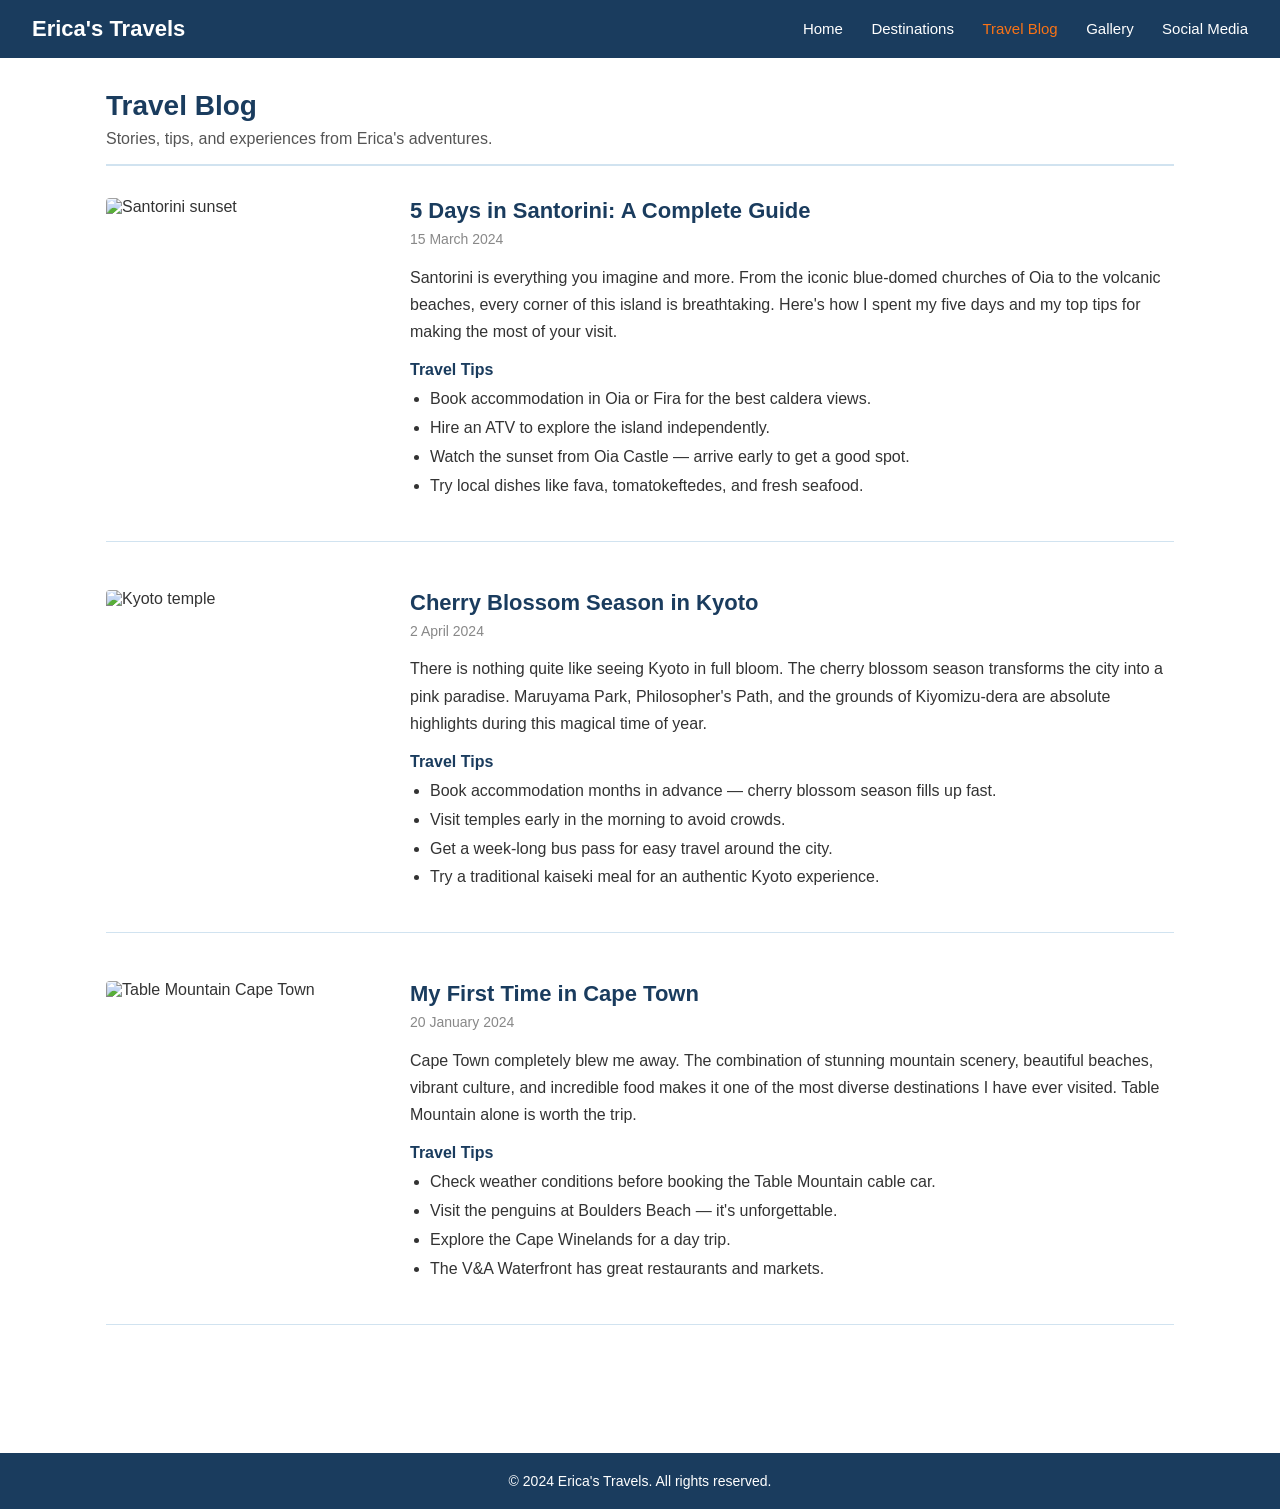
==== blog.html @ 3ac36b9e "Build Travel Website for Erica (BTEC Unit 7) 5-page HTML/CSS website: Home, Destinations, Blog, Gall" ====
<!DOCTYPE html>
<html lang="en">
<head>
  <meta charset="UTF-8" />
  <meta name="viewport" content="width=device-width, initial-scale=1.0" />
  <title>Travel Blog – Erica's Travels</title>
  <link rel="stylesheet" href="css/style.css" />
</head>
<body>
  <header>
    <div class="logo">Erica's Travels</div>
    <nav>
      <a href="index.html">Home</a>
      <a href="destinations.html">Destinations</a>
      <a href="blog.html" class="active">Travel Blog</a>
      <a href="gallery.html">Gallery</a>
      <a href="social.html">Social Media</a>
    </nav>
  </header>

  <main>
    <section class="page-header">
      <h1>Travel Blog</h1>
      <p>Stories, tips, and experiences from Erica's adventures.</p>
    </section>

    <section class="blog-list">

      <article class="blog-post">
        <img src="images/blog1.jpg" alt="Santorini sunset" />
        <div class="blog-content">
          <h2>5 Days in Santorini: A Complete Guide</h2>
          <p class="date">15 March 2024</p>
          <p>Santorini is everything you imagine and more. From the iconic blue-domed churches of Oia to the volcanic beaches, every corner of this island is breathtaking. Here's how I spent my five days and my top tips for making the most of your visit.</p>
          <h3>Travel Tips</h3>
          <ul>
            <li>Book accommodation in Oia or Fira for the best caldera views.</li>
            <li>Hire an ATV to explore the island independently.</li>
            <li>Watch the sunset from Oia Castle — arrive early to get a good spot.</li>
            <li>Try local dishes like fava, tomatokeftedes, and fresh seafood.</li>
          </ul>
        </div>
      </article>

      <article class="blog-post">
        <img src="images/blog2.jpg" alt="Kyoto temple" />
        <div class="blog-content">
          <h2>Cherry Blossom Season in Kyoto</h2>
          <p class="date">2 April 2024</p>
          <p>There is nothing quite like seeing Kyoto in full bloom. The cherry blossom season transforms the city into a pink paradise. Maruyama Park, Philosopher's Path, and the grounds of Kiyomizu-dera are absolute highlights during this magical time of year.</p>
          <h3>Travel Tips</h3>
          <ul>
            <li>Book accommodation months in advance — cherry blossom season fills up fast.</li>
            <li>Visit temples early in the morning to avoid crowds.</li>
            <li>Get a week-long bus pass for easy travel around the city.</li>
            <li>Try a traditional kaiseki meal for an authentic Kyoto experience.</li>
          </ul>
        </div>
      </article>

      <article class="blog-post">
        <img src="images/blog3.jpg" alt="Table Mountain Cape Town" />
        <div class="blog-content">
          <h2>My First Time in Cape Town</h2>
          <p class="date">20 January 2024</p>
          <p>Cape Town completely blew me away. The combination of stunning mountain scenery, beautiful beaches, vibrant culture, and incredible food makes it one of the most diverse destinations I have ever visited. Table Mountain alone is worth the trip.</p>
          <h3>Travel Tips</h3>
          <ul>
            <li>Check weather conditions before booking the Table Mountain cable car.</li>
            <li>Visit the penguins at Boulders Beach — it's unforgettable.</li>
            <li>Explore the Cape Winelands for a day trip.</li>
            <li>The V&A Waterfront has great restaurants and markets.</li>
          </ul>
        </div>
      </article>

    </section>
  </main>

  <footer>
    <p>&copy; 2024 Erica's Travels. All rights reserved.</p>
  </footer>
</body>
</html>
---- css/style.css ----
* {
  margin: 0;
  padding: 0;
  box-sizing: border-box;
}

body {
  font-family: Arial, sans-serif;
  font-size: 16px;
  color: #333;
  background-color: #fff;
}

header {
  background-color: #1a3c5e;
  padding: 16px 32px;
  display: flex;
  align-items: center;
  justify-content: space-between;
}

.logo {
  color: #fff;
  font-size: 22px;
  font-weight: bold;
}

nav a {
  color: #fff;
  text-decoration: none;
  margin-left: 24px;
  font-size: 15px;
}

nav a:hover,
nav a.active {
  color: #f97316;
}

main {
  max-width: 1100px;
  margin: 0 auto;
  padding: 32px 16px;
}

.hero {
  position: relative;
  margin-bottom: 40px;
}

.hero img {
  width: 100%;
  height: 400px;
  object-fit: cover;
  display: block;
}

.hero-text {
  position: absolute;
  bottom: 0;
  left: 0;
  right: 0;
  background: rgba(26, 60, 94, 0.7);
  color: #fff;
  padding: 24px 32px;
}

.hero-text h1 {
  font-size: 28px;
  margin-bottom: 8px;
}

.hero-text p {
  font-size: 16px;
}

h1 {
  font-size: 28px;
  color: #1a3c5e;
  margin-bottom: 8px;
}

h2 {
  font-size: 22px;
  color: #1a3c5e;
  margin-bottom: 12px;
}

h3 {
  font-size: 16px;
  color: #1a3c5e;
  margin: 16px 0 6px;
}

section {
  margin-bottom: 48px;
}

.intro p {
  line-height: 1.7;
  max-width: 700px;
}

.card {
  border: 1px solid #d1e3f0;
  border-radius: 6px;
  overflow: hidden;
  max-width: 480px;
}

.card img {
  width: 100%;
  height: 240px;
  object-fit: cover;
}

.card-body {
  padding: 20px;
}

.card-body h3 {
  margin-top: 0;
  font-size: 18px;
}

.card-body p {
  line-height: 1.6;
  margin-bottom: 16px;
}

.btn {
  display: inline-block;
  background-color: #f97316;
  color: #fff;
  text-decoration: none;
  padding: 10px 20px;
  border-radius: 4px;
  font-size: 14px;
}

.btn:hover {
  background-color: #ea6c0a;
}

.social-links h2 {
  margin-bottom: 16px;
}

.social-icons {
  display: flex;
  gap: 16px;
  flex-wrap: wrap;
}

.social-icons a {
  background-color: #1a3c5e;
  color: #fff;
  text-decoration: none;
  padding: 10px 20px;
  border-radius: 4px;
  font-size: 14px;
}

.social-icons a:hover {
  background-color: #f97316;
}

.page-header {
  border-bottom: 2px solid #d1e3f0;
  padding-bottom: 16px;
  margin-bottom: 32px;
}

.page-header p {
  color: #555;
  margin-top: 6px;
}

.destinations-list {
  display: flex;
  flex-direction: column;
  gap: 40px;
}

.destination-card {
  display: flex;
  gap: 24px;
  border: 1px solid #d1e3f0;
  border-radius: 6px;
  overflow: hidden;
}

.destination-card img {
  width: 300px;
  min-height: 220px;
  object-fit: cover;
  flex-shrink: 0;
}

.destination-card .card-body {
  padding: 24px;
}

.destination-card p {
  line-height: 1.6;
  margin-bottom: 8px;
}

.blog-list {
  display: flex;
  flex-direction: column;
  gap: 48px;
}

.blog-post {
  display: flex;
  gap: 24px;
  border-bottom: 1px solid #d1e3f0;
  padding-bottom: 40px;
}

.blog-post img {
  width: 280px;
  height: 200px;
  object-fit: cover;
  border-radius: 4px;
  flex-shrink: 0;
}

.blog-content {
  flex: 1;
}

.blog-content h2 {
  margin-bottom: 4px;
}

.date {
  color: #888;
  font-size: 14px;
  margin-bottom: 12px;
}

.blog-content p {
  line-height: 1.7;
  margin-bottom: 12px;
}

.blog-content ul {
  padding-left: 20px;
  line-height: 1.8;
}

.gallery-grid {
  display: grid;
  grid-template-columns: repeat(auto-fill, minmax(240px, 1fr));
  gap: 20px;
}

.gallery-grid figure {
  margin: 0;
}

.gallery-grid img {
  width: 100%;
  height: 200px;
  object-fit: cover;
  display: block;
  border-radius: 4px;
}

.gallery-grid figcaption {
  font-size: 13px;
  color: #555;
  margin-top: 6px;
  text-align: center;
}

.social-page > p {
  line-height: 1.7;
  max-width: 700px;
  margin-bottom: 32px;
}

.social-cards {
  display: grid;
  grid-template-columns: repeat(auto-fill, minmax(220px, 1fr));
  gap: 24px;
}

.social-card {
  border: 1px solid #d1e3f0;
  border-radius: 6px;
  padding: 24px;
  text-align: center;
}

.social-card h2 {
  font-size: 18px;
  margin-bottom: 8px;
}

.social-card p {
  font-size: 14px;
  line-height: 1.6;
  margin-bottom: 16px;
  color: #555;
}

.social-icon {
  width: 56px;
  height: 56px;
  border-radius: 50%;
  display: flex;
  align-items: center;
  justify-content: center;
  font-size: 22px;
  font-weight: bold;
  color: #fff;
  margin: 0 auto 16px;
}

.facebook-icon { background-color: #1877f2; }
.instagram-icon { background-color: #e1306c; }
.tiktok-icon { background-color: #010101; }
.youtube-icon { background-color: #ff0000; }

footer {
  background-color: #1a3c5e;
  color: #fff;
  text-align: center;
  padding: 20px;
  font-size: 14px;
  margin-top: 48px;
}

@media (max-width: 768px) {
  header {
    flex-direction: column;
    gap: 12px;
  }

  nav a {
    margin-left: 12px;
  }

  .destination-card {
    flex-direction: column;
  }

  .destination-card img {
    width: 100%;
  }

  .blog-post {
    flex-direction: column;
  }

  .blog-post img {
    width: 100%;
  }

  .hero img {
    height: 250px;
  }
}
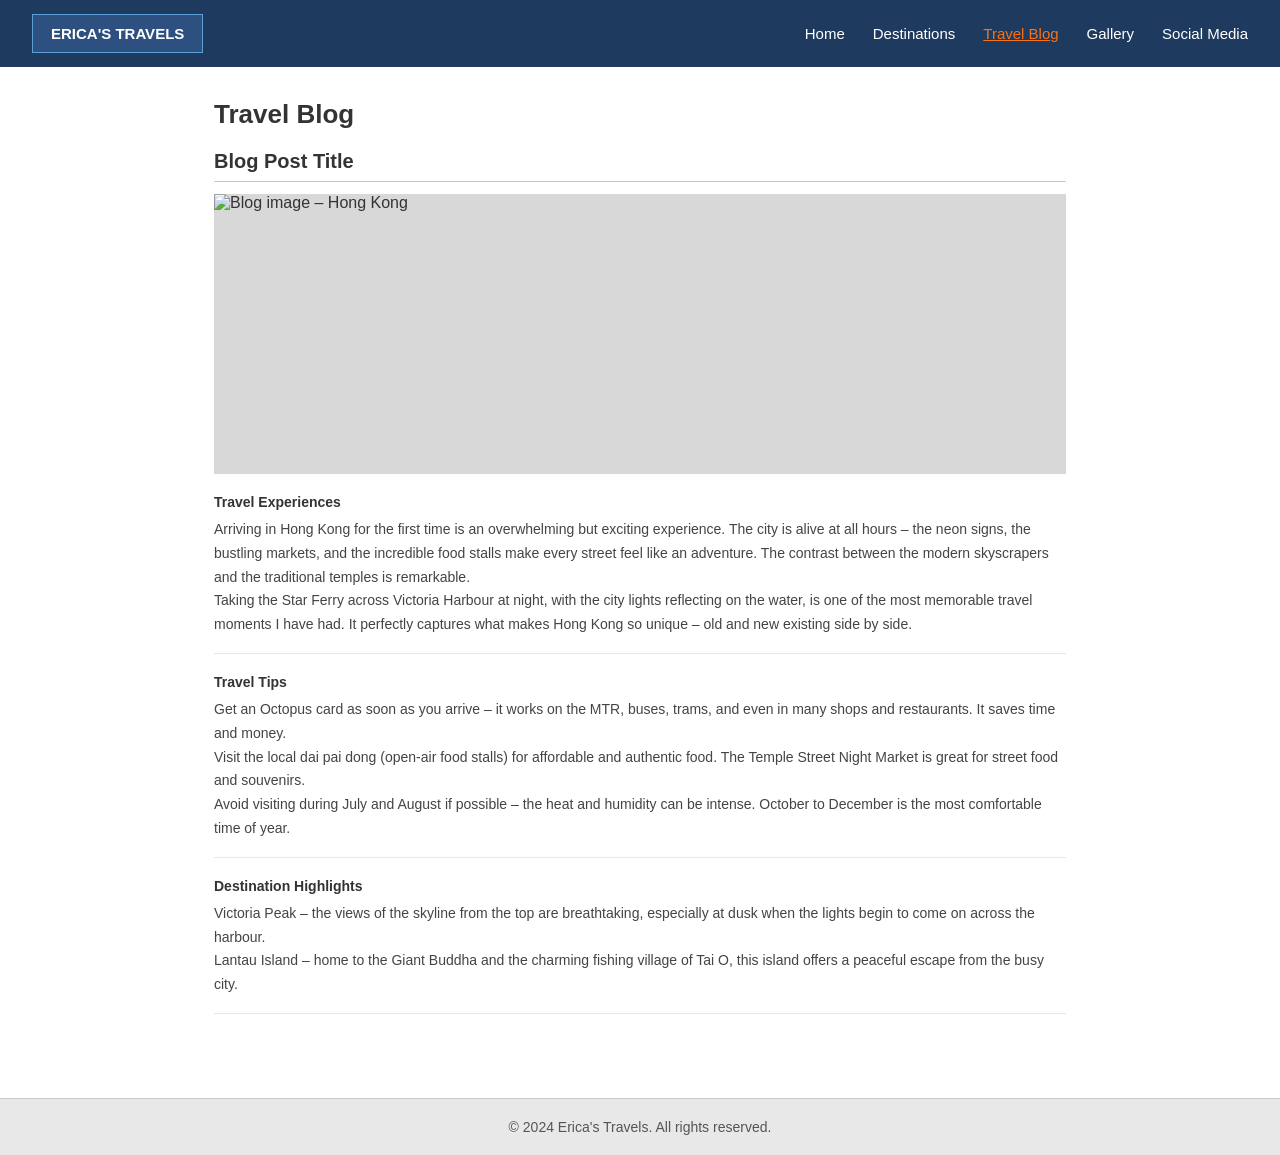
==== commit d0c55bbd: "Rebuild website to match wireframes and user requirements exactly" ====
--- a/blog.html
+++ b/blog.html
@@ -7,8 +7,9 @@
   <link rel="stylesheet" href="css/style.css" />
 </head>
 <body>
+
   <header>
-    <div class="logo">Erica's Travels</div>
+    <div class="logo">ERICA'S TRAVELS</div>
     <nav>
       <a href="index.html">Home</a>
       <a href="destinations.html">Destinations</a>
@@ -19,66 +20,42 @@
   </header>
 
   <main>
-    <section class="page-header">
-      <h1>Travel Blog</h1>
-      <p>Stories, tips, and experiences from Erica's adventures.</p>
-    </section>
 
-    <section class="blog-list">
+    <h1 class="page-heading">Travel Blog</h1>
 
-      <article class="blog-post">
-        <img src="images/blog1.jpg" alt="Santorini sunset" />
-        <div class="blog-content">
-          <h2>5 Days in Santorini: A Complete Guide</h2>
-          <p class="date">15 March 2024</p>
-          <p>Santorini is everything you imagine and more. From the iconic blue-domed churches of Oia to the volcanic beaches, every corner of this island is breathtaking. Here's how I spent my five days and my top tips for making the most of your visit.</p>
-          <h3>Travel Tips</h3>
-          <ul>
-            <li>Book accommodation in Oia or Fira for the best caldera views.</li>
-            <li>Hire an ATV to explore the island independently.</li>
-            <li>Watch the sunset from Oia Castle — arrive early to get a good spot.</li>
-            <li>Try local dishes like fava, tomatokeftedes, and fresh seafood.</li>
-          </ul>
-        </div>
-      </article>
+    <h2 class="blog-post-title">Blog Post Title</h2>
 
-      <article class="blog-post">
-        <img src="images/blog2.jpg" alt="Kyoto temple" />
-        <div class="blog-content">
-          <h2>Cherry Blossom Season in Kyoto</h2>
-          <p class="date">2 April 2024</p>
-          <p>There is nothing quite like seeing Kyoto in full bloom. The cherry blossom season transforms the city into a pink paradise. Maruyama Park, Philosopher's Path, and the grounds of Kiyomizu-dera are absolute highlights during this magical time of year.</p>
-          <h3>Travel Tips</h3>
-          <ul>
-            <li>Book accommodation months in advance — cherry blossom season fills up fast.</li>
-            <li>Visit temples early in the morning to avoid crowds.</li>
-            <li>Get a week-long bus pass for easy travel around the city.</li>
-            <li>Try a traditional kaiseki meal for an authentic Kyoto experience.</li>
-          </ul>
-        </div>
-      </article>
+    <!-- Replace src with your blog image (full width, 280px height recommended) -->
+    <img
+      class="blog-img"
+      src="images/blog-hongkong.jpg"
+      alt="Blog image – Hong Kong"
+    />
 
-      <article class="blog-post">
-        <img src="images/blog3.jpg" alt="Table Mountain Cape Town" />
-        <div class="blog-content">
-          <h2>My First Time in Cape Town</h2>
-          <p class="date">20 January 2024</p>
-          <p>Cape Town completely blew me away. The combination of stunning mountain scenery, beautiful beaches, vibrant culture, and incredible food makes it one of the most diverse destinations I have ever visited. Table Mountain alone is worth the trip.</p>
-          <h3>Travel Tips</h3>
-          <ul>
-            <li>Check weather conditions before booking the Table Mountain cable car.</li>
-            <li>Visit the penguins at Boulders Beach — it's unforgettable.</li>
-            <li>Explore the Cape Winelands for a day trip.</li>
-            <li>The V&A Waterfront has great restaurants and markets.</li>
-          </ul>
-        </div>
-      </article>
+    <div class="blog-section">
+      <h3>Travel Experiences</h3>
+      <p>Arriving in Hong Kong for the first time is an overwhelming but exciting experience. The city is alive at all hours – the neon signs, the bustling markets, and the incredible food stalls make every street feel like an adventure. The contrast between the modern skyscrapers and the traditional temples is remarkable.</p>
+      <p>Taking the Star Ferry across Victoria Harbour at night, with the city lights reflecting on the water, is one of the most memorable travel moments I have had. It perfectly captures what makes Hong Kong so unique – old and new existing side by side.</p>
+    </div>
 
-    </section>
+    <div class="blog-section">
+      <h3>Travel Tips</h3>
+      <p>Get an Octopus card as soon as you arrive – it works on the MTR, buses, trams, and even in many shops and restaurants. It saves time and money.</p>
+      <p>Visit the local dai pai dong (open-air food stalls) for affordable and authentic food. The Temple Street Night Market is great for street food and souvenirs.</p>
+      <p>Avoid visiting during July and August if possible – the heat and humidity can be intense. October to December is the most comfortable time of year.</p>
+    </div>
+
+    <div class="blog-section">
+      <h3>Destination Highlights</h3>
+      <p>Victoria Peak – the views of the skyline from the top are breathtaking, especially at dusk when the lights begin to come on across the harbour.</p>
+      <p>Lantau Island – home to the Giant Buddha and the charming fishing village of Tai O, this island offers a peaceful escape from the busy city.</p>
+    </div>
+
   </main>
 
   <footer>
-    <p>&copy; 2024 Erica's Travels. All rights reserved.</p>
+    &copy; 2024 Erica's Travels. All rights reserved.
   </footer>
+
 </body>
 </html>
--- a/css/style.css
+++ b/css/style.css
@@ -7,360 +7,441 @@
 body {
   font-family: Arial, sans-serif;
   font-size: 16px;
-  color: #333;
-  background-color: #fff;
-}
+  color: #333333;
+  background-color: #ffffff;
+}
+
+/* ── HEADER / NAV ── */
 
 header {
-  background-color: #1a3c5e;
-  padding: 16px 32px;
+  background-color: #1e3a5f;
+  padding: 14px 32px;
   display: flex;
   align-items: center;
   justify-content: space-between;
 }
 
 .logo {
-  color: #fff;
-  font-size: 22px;
-  font-weight: bold;
+  background-color: #2e5080;
+  color: #ffffff;
+  font-weight: bold;
+  font-size: 15px;
+  padding: 10px 18px;
+  border: 1px solid #5b9fd4;
+}
+
+nav {
+  display: flex;
+  gap: 28px;
 }
 
 nav a {
-  color: #fff;
+  color: #ffffff;
   text-decoration: none;
-  margin-left: 24px;
   font-size: 15px;
 }
 
 nav a:hover,
 nav a.active {
   color: #f97316;
-}
+  text-decoration: underline;
+}
+
+/* ── PAGE WRAPPER ── */
 
 main {
-  max-width: 1100px;
+  max-width: 900px;
   margin: 0 auto;
-  padding: 32px 16px;
-}
+  padding: 32px 24px;
+}
+
+/* ── IMAGE RULES
+   All images are fixed-size with object-fit: cover.
+   Replace src="" with your image path — nothing else needs changing. ── */
+
+img {
+  display: block;
+  object-fit: cover;
+  background-color: #d8d8d8;
+}
+
+/* ── SECTION LABEL ── */
+
+.section-label {
+  font-weight: bold;
+  font-size: 14px;
+  color: #333;
+  margin-bottom: 10px;
+}
+
+/* ── HOME: HERO ── */
 
 .hero {
-  position: relative;
-  margin-bottom: 40px;
-}
-
-.hero img {
+  border: 1px solid #c8c8c8;
+  margin-bottom: 32px;
+}
+
+.hero-img {
   width: 100%;
-  height: 400px;
-  object-fit: cover;
-  display: block;
-}
-
-.hero-text {
-  position: absolute;
-  bottom: 0;
-  left: 0;
-  right: 0;
-  background: rgba(26, 60, 94, 0.7);
+  height: 280px;
+}
+
+.hero-text-box {
+  border: 1px solid #c8c8c8;
+  padding: 24px 32px;
+  margin: 16px;
+  text-align: center;
+}
+
+.hero-text-box h1 {
+  font-weight: bold;
+  font-size: 22px;
+  color: #333333;
+  margin-bottom: 10px;
+}
+
+.hero-text-box p {
+  font-size: 15px;
+  color: #555;
+  line-height: 1.6;
+}
+
+/* ── HOME: FEATURED DESTINATION ── */
+
+.featured {
+  margin-bottom: 32px;
+}
+
+.featured-card {
+  display: flex;
+  gap: 24px;
+  border-top: 1px solid #c8c8c8;
+  padding-top: 16px;
+}
+
+.featured-img {
+  width: 300px;
+  height: 220px;
+  flex-shrink: 0;
+}
+
+.featured-info {
+  flex: 1;
+  display: flex;
+  flex-direction: column;
+}
+
+.featured-info h2 {
+  font-weight: bold;
+  font-size: 18px;
+  color: #333;
+  margin-bottom: 8px;
+}
+
+.featured-info p {
+  font-size: 14px;
+  color: #555;
+  line-height: 1.6;
+  border-bottom: 1px solid #ddd;
+  padding-bottom: 12px;
+  margin-bottom: 12px;
+}
+
+.btn-explore {
+  display: inline-block;
+  background-color: #e0e0e0;
+  color: #333;
+  text-decoration: none;
+  padding: 8px 20px;
+  border: 1px solid #aaa;
+  font-size: 14px;
+  align-self: flex-start;
+}
+
+.btn-explore:hover {
+  background-color: #1e3a5f;
   color: #fff;
-  padding: 24px 32px;
-}
-
-.hero-text h1 {
-  font-size: 28px;
+  border-color: #1e3a5f;
+}
+
+/* ── HOME: SOCIAL MEDIA LINKS ── */
+
+.social-links-section {
   margin-bottom: 8px;
 }
 
-.hero-text p {
-  font-size: 16px;
-}
-
-h1 {
-  font-size: 28px;
-  color: #1a3c5e;
-  margin-bottom: 8px;
-}
-
-h2 {
-  font-size: 22px;
-  color: #1a3c5e;
-  margin-bottom: 12px;
-}
-
-h3 {
-  font-size: 16px;
-  color: #1a3c5e;
-  margin: 16px 0 6px;
-}
-
-section {
-  margin-bottom: 48px;
-}
-
-.intro p {
-  line-height: 1.7;
-  max-width: 700px;
-}
-
-.card {
-  border: 1px solid #d1e3f0;
-  border-radius: 6px;
-  overflow: hidden;
-  max-width: 480px;
-}
-
-.card img {
-  width: 100%;
-  height: 240px;
-  object-fit: cover;
-}
-
-.card-body {
-  padding: 20px;
-}
-
-.card-body h3 {
-  margin-top: 0;
-  font-size: 18px;
-}
-
-.card-body p {
-  line-height: 1.6;
-  margin-bottom: 16px;
-}
-
-.btn {
-  display: inline-block;
-  background-color: #f97316;
-  color: #fff;
+.social-icons-row {
+  display: flex;
+  gap: 16px;
+  border-top: 1px solid #c8c8c8;
+  padding-top: 16px;
+}
+
+.social-icon-box {
+  border: 1px solid #c8c8c8;
+  padding: 16px;
+  text-align: center;
+  width: 140px;
   text-decoration: none;
-  padding: 10px 20px;
-  border-radius: 4px;
-  font-size: 14px;
-}
-
-.btn:hover {
-  background-color: #ea6c0a;
-}
-
-.social-links h2 {
-  margin-bottom: 16px;
-}
-
-.social-icons {
-  display: flex;
-  gap: 16px;
-  flex-wrap: wrap;
-}
-
-.social-icons a {
-  background-color: #1a3c5e;
-  color: #fff;
-  text-decoration: none;
-  padding: 10px 20px;
-  border-radius: 4px;
-  font-size: 14px;
-}
-
-.social-icons a:hover {
-  background-color: #f97316;
-}
-
-.page-header {
-  border-bottom: 2px solid #d1e3f0;
-  padding-bottom: 16px;
-  margin-bottom: 32px;
-}
-
-.page-header p {
-  color: #555;
-  margin-top: 6px;
-}
-
-.destinations-list {
-  display: flex;
-  flex-direction: column;
-  gap: 40px;
-}
-
-.destination-card {
-  display: flex;
-  gap: 24px;
-  border: 1px solid #d1e3f0;
-  border-radius: 6px;
-  overflow: hidden;
-}
-
-.destination-card img {
-  width: 300px;
-  min-height: 220px;
-  object-fit: cover;
-  flex-shrink: 0;
-}
-
-.destination-card .card-body {
-  padding: 24px;
-}
-
-.destination-card p {
-  line-height: 1.6;
-  margin-bottom: 8px;
-}
-
-.blog-list {
-  display: flex;
-  flex-direction: column;
-  gap: 48px;
-}
-
-.blog-post {
-  display: flex;
-  gap: 24px;
-  border-bottom: 1px solid #d1e3f0;
-  padding-bottom: 40px;
-}
-
-.blog-post img {
-  width: 280px;
-  height: 200px;
-  object-fit: cover;
-  border-radius: 4px;
-  flex-shrink: 0;
-}
-
-.blog-content {
-  flex: 1;
-}
-
-.blog-content h2 {
-  margin-bottom: 4px;
-}
-
-.date {
-  color: #888;
-  font-size: 14px;
-  margin-bottom: 12px;
-}
-
-.blog-content p {
-  line-height: 1.7;
-  margin-bottom: 12px;
-}
-
-.blog-content ul {
-  padding-left: 20px;
-  line-height: 1.8;
-}
-
-.gallery-grid {
-  display: grid;
-  grid-template-columns: repeat(auto-fill, minmax(240px, 1fr));
-  gap: 20px;
-}
-
-.gallery-grid figure {
-  margin: 0;
-}
-
-.gallery-grid img {
-  width: 100%;
-  height: 200px;
-  object-fit: cover;
-  display: block;
-  border-radius: 4px;
-}
-
-.gallery-grid figcaption {
-  font-size: 13px;
-  color: #555;
-  margin-top: 6px;
-  text-align: center;
-}
-
-.social-page > p {
-  line-height: 1.7;
-  max-width: 700px;
-  margin-bottom: 32px;
-}
-
-.social-cards {
-  display: grid;
-  grid-template-columns: repeat(auto-fill, minmax(220px, 1fr));
-  gap: 24px;
-}
-
-.social-card {
-  border: 1px solid #d1e3f0;
-  border-radius: 6px;
-  padding: 24px;
-  text-align: center;
-}
-
-.social-card h2 {
-  font-size: 18px;
-  margin-bottom: 8px;
-}
-
-.social-card p {
-  font-size: 14px;
-  line-height: 1.6;
-  margin-bottom: 16px;
-  color: #555;
-}
-
-.social-icon {
+  color: #333;
+  font-size: 14px;
+}
+
+.social-icon-box .icon-circle {
   width: 56px;
   height: 56px;
   border-radius: 50%;
-  display: flex;
-  align-items: center;
+  background-color: #b0b0b0;
+  margin: 0 auto 10px;
+}
+
+.social-icon-box strong {
+  display: block;
+  font-weight: bold;
+}
+
+.social-icon-box:hover {
+  background-color: #f0f0f0;
+}
+
+/* ── FOOTER ── */
+
+footer {
+  background-color: #e8e8e8;
+  text-align: center;
+  padding: 20px;
+  font-size: 14px;
+  color: #555;
+  border-top: 1px solid #c8c8c8;
+  margin-top: 32px;
+}
+
+/* ── PAGE HEADING ── */
+
+.page-heading {
+  font-weight: bold;
+  font-size: 26px;
+  color: #333;
+  margin-bottom: 20px;
+}
+
+/* ── DESTINATIONS PAGE ── */
+
+.destination-card {
+  display: flex;
+  gap: 24px;
+  padding: 20px 0;
+  border-top: 1px solid #c8c8c8;
+}
+
+.destination-card:last-child {
+  border-bottom: 1px solid #c8c8c8;
+}
+
+.dest-img {
+  width: 280px;
+  height: 200px;
+  flex-shrink: 0;
+}
+
+.dest-info h2 {
+  font-weight: bold;
+  font-size: 18px;
+  color: #333;
+  margin-bottom: 12px;
+}
+
+.dest-info h3 {
+  font-weight: bold;
+  font-size: 14px;
+  color: #333;
+  margin-top: 12px;
+  margin-bottom: 4px;
+  padding-bottom: 4px;
+  border-bottom: 1px solid #e0e0e0;
+}
+
+.dest-info p {
+  font-size: 14px;
+  line-height: 1.6;
+  color: #444;
+}
+
+/* ── BLOG PAGE ── */
+
+.blog-post-title {
+  font-weight: bold;
+  font-size: 20px;
+  color: #333;
+  margin-bottom: 12px;
+  padding-bottom: 8px;
+  border-bottom: 1px solid #c8c8c8;
+}
+
+.blog-img {
+  width: 100%;
+  height: 280px;
+  margin-bottom: 20px;
+}
+
+.blog-section {
+  margin-bottom: 20px;
+  padding-bottom: 16px;
+  border-bottom: 1px solid #e8e8e8;
+}
+
+.blog-section h3 {
+  font-weight: bold;
+  font-size: 14px;
+  color: #333;
+  margin-bottom: 8px;
+}
+
+.blog-section p {
+  font-size: 14px;
+  line-height: 1.7;
+  color: #444;
+}
+
+/* ── GALLERY PAGE ── */
+
+.gallery-grid {
+  display: grid;
+  grid-template-columns: 1fr 1fr;
+  gap: 24px;
+}
+
+.gallery-item figure {
+  margin: 0;
+}
+
+.gallery-img {
+  width: 100%;
+  height: 240px;
+  border: 1px solid #c8c8c8;
+}
+
+.gallery-item figcaption {
+  font-size: 13px;
+  color: #666;
+  font-style: italic;
+  text-align: center;
+  margin-top: 6px;
+}
+
+/* ── SOCIAL MEDIA PAGE ── */
+
+.social-page-intro {
+  text-align: center;
+  padding: 24px 0 20px;
+  border-bottom: 1px solid #c8c8c8;
+  margin-bottom: 24px;
+}
+
+.social-page-intro h2 {
+  font-weight: bold;
+  font-size: 22px;
+  color: #333;
+  margin-bottom: 8px;
+}
+
+.social-page-intro p {
+  font-size: 14px;
+  color: #555;
+  font-style: italic;
+}
+
+.social-icons-grid {
+  display: flex;
+  gap: 16px;
   justify-content: center;
-  font-size: 22px;
-  font-weight: bold;
-  color: #fff;
-  margin: 0 auto 16px;
-}
-
-.facebook-icon { background-color: #1877f2; }
-.instagram-icon { background-color: #e1306c; }
-.tiktok-icon { background-color: #010101; }
-.youtube-icon { background-color: #ff0000; }
-
-footer {
-  background-color: #1a3c5e;
-  color: #fff;
-  text-align: center;
-  padding: 20px;
-  font-size: 14px;
-  margin-top: 48px;
-}
-
-@media (max-width: 768px) {
+  margin-bottom: 28px;
+  padding-bottom: 24px;
+  border-bottom: 1px solid #c8c8c8;
+}
+
+.social-platform-box {
+  border: 1px solid #c8c8c8;
+  padding: 20px 16px;
+  width: 160px;
+  text-align: center;
+  background-color: #f5f5f5;
+}
+
+.social-platform-box .icon-circle {
+  width: 64px;
+  height: 64px;
+  border-radius: 50%;
+  background-color: #b0b0b0;
+  margin: 0 auto 12px;
+}
+
+.social-platform-box strong {
+  font-size: 14px;
+  color: #333;
+}
+
+.social-links-list h3 {
+  font-weight: bold;
+  font-size: 14px;
+  color: #333;
+  margin-bottom: 12px;
+}
+
+.social-links-list ul {
+  list-style: none;
+  padding: 0;
+}
+
+.social-links-list li {
+  margin-bottom: 10px;
+  border-bottom: 1px solid #eee;
+  padding-bottom: 6px;
+}
+
+.social-links-list a {
+  color: #1e3a5f;
+  font-size: 14px;
+  text-decoration: underline;
+}
+
+.social-links-list a:hover {
+  color: #f97316;
+}
+
+/* ── RESPONSIVE ── */
+
+@media (max-width: 700px) {
   header {
     flex-direction: column;
     gap: 12px;
-  }
-
-  nav a {
-    margin-left: 12px;
-  }
-
+    padding: 14px 16px;
+    text-align: center;
+  }
+
+  nav {
+    gap: 14px;
+    flex-wrap: wrap;
+    justify-content: center;
+  }
+
+  .featured-card,
   .destination-card {
     flex-direction: column;
   }
 
-  .destination-card img {
+  .featured-img,
+  .dest-img {
     width: 100%;
   }
 
-  .blog-post {
-    flex-direction: column;
-  }
-
-  .blog-post img {
-    width: 100%;
-  }
-
-  .hero img {
-    height: 250px;
-  }
-}
+  .gallery-grid {
+    grid-template-columns: 1fr;
+  }
+
+  .social-icons-row,
+  .social-icons-grid {
+    flex-wrap: wrap;
+    justify-content: center;
+  }
+}
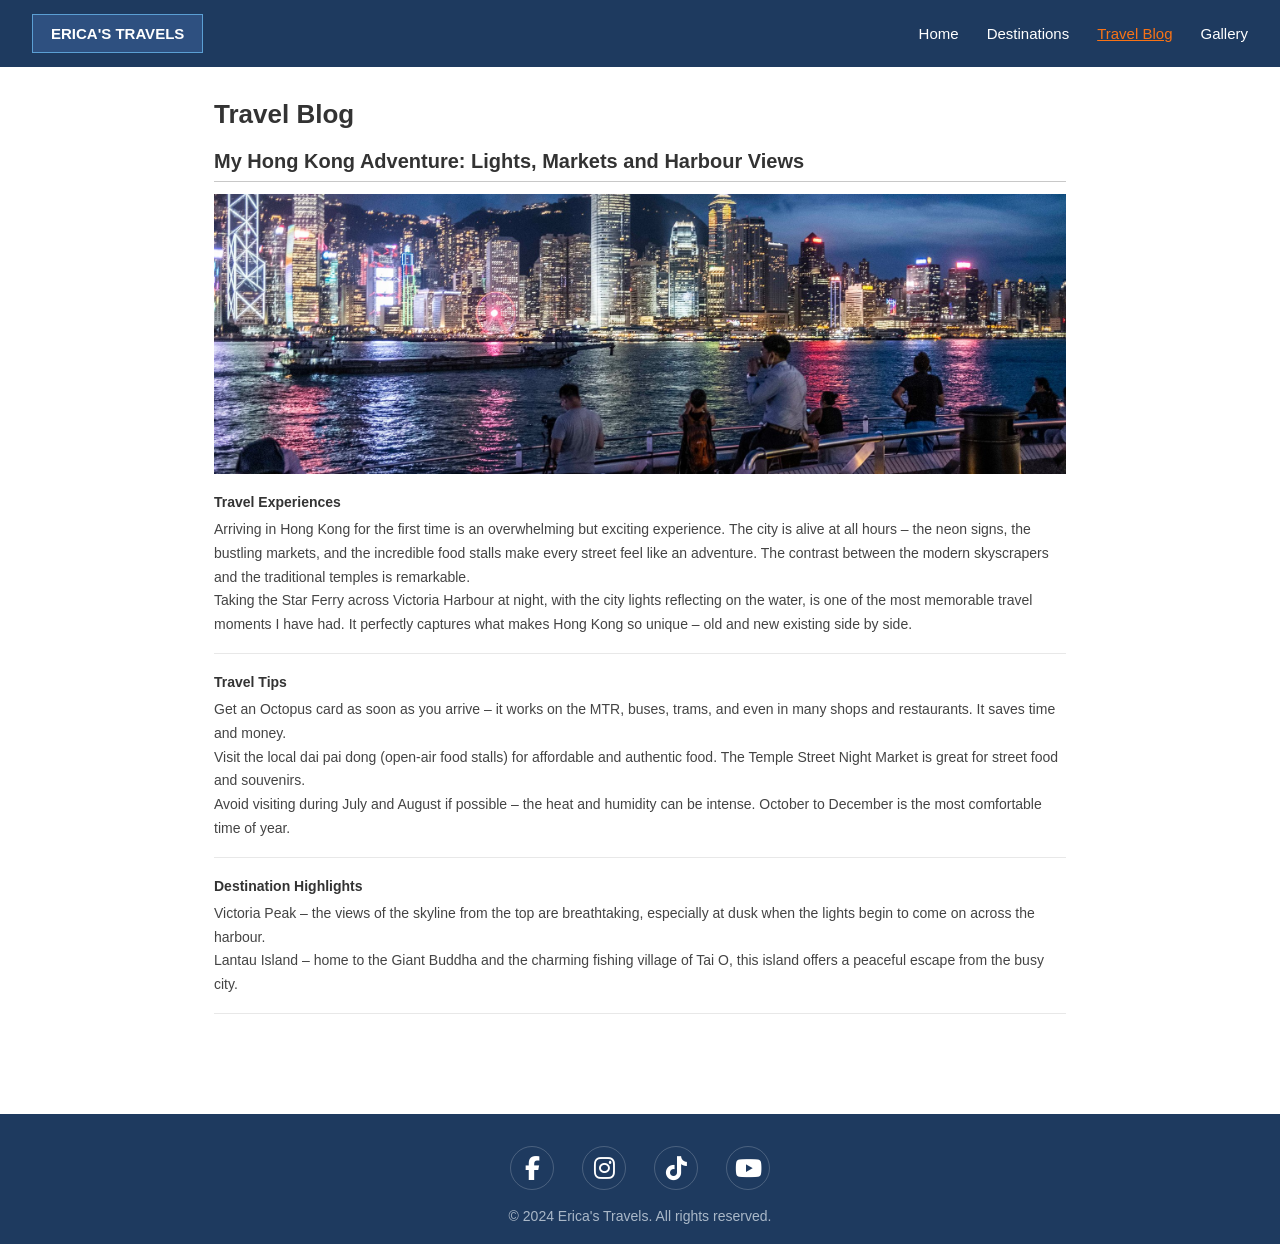
==== commit 455f7cd5: "Add real images, fix gallery, update footer with social icons - Replace all image placeholders with " ====
--- a/blog.html
+++ b/blog.html
@@ -5,6 +5,7 @@
   <meta name="viewport" content="width=device-width, initial-scale=1.0" />
   <title>Travel Blog – Erica's Travels</title>
   <link rel="stylesheet" href="css/style.css" />
+  <link rel="stylesheet" href="https://cdnjs.cloudflare.com/ajax/libs/font-awesome/6.5.0/css/all.min.css" />
 </head>
 <body>
 
@@ -15,7 +16,6 @@
       <a href="destinations.html">Destinations</a>
       <a href="blog.html" class="active">Travel Blog</a>
       <a href="gallery.html">Gallery</a>
-      <a href="social.html">Social Media</a>
     </nav>
   </header>
 
@@ -23,12 +23,11 @@
 
     <h1 class="page-heading">Travel Blog</h1>
 
-    <h2 class="blog-post-title">Blog Post Title</h2>
+    <h2 class="blog-post-title">My Hong Kong Adventure: Lights, Markets and Harbour Views</h2>
 
-    <!-- Replace src with your blog image (full width, 280px height recommended) -->
     <img
       class="blog-img"
-      src="images/blog-hongkong.jpg"
+      src="Assets/hong-kong.jpg"
       alt="Blog image – Hong Kong"
     />
 
@@ -54,7 +53,13 @@
   </main>
 
   <footer>
-    &copy; 2024 Erica's Travels. All rights reserved.
+    <div class="footer-social">
+      <a href="#" class="footer-social-link" aria-label="Facebook"><i class="fa-brands fa-facebook-f"></i></a>
+      <a href="#" class="footer-social-link" aria-label="Instagram"><i class="fa-brands fa-instagram"></i></a>
+      <a href="#" class="footer-social-link" aria-label="TikTok"><i class="fa-brands fa-tiktok"></i></a>
+      <a href="#" class="footer-social-link" aria-label="YouTube"><i class="fa-brands fa-youtube"></i></a>
+    </div>
+    <p>&copy; 2024 Erica's Travels. All rights reserved.</p>
   </footer>
 
 </body>
--- a/css/style.css
+++ b/css/style.css
@@ -149,71 +149,60 @@
 
 .btn-explore {
   display: inline-block;
-  background-color: #e0e0e0;
-  color: #333;
+  background-color: #1e3a5f;
+  color: #ffffff;
   text-decoration: none;
-  padding: 8px 20px;
-  border: 1px solid #aaa;
-  font-size: 14px;
+  padding: 10px 28px;
+  font-size: 14px;
+  font-weight: bold;
+  letter-spacing: 0.5px;
   align-self: flex-start;
+  border: none;
+  margin-top: auto;
 }
 
 .btn-explore:hover {
+  background-color: #f97316;
+  color: #ffffff;
+}
+
+
+/* ── FOOTER ── */
+
+footer {
   background-color: #1e3a5f;
-  color: #fff;
-  border-color: #1e3a5f;
-}
-
-/* ── HOME: SOCIAL MEDIA LINKS ── */
-
-.social-links-section {
-  margin-bottom: 8px;
-}
-
-.social-icons-row {
-  display: flex;
-  gap: 16px;
-  border-top: 1px solid #c8c8c8;
-  padding-top: 16px;
-}
-
-.social-icon-box {
-  border: 1px solid #c8c8c8;
-  padding: 16px;
   text-align: center;
-  width: 140px;
+  padding: 32px 20px 20px;
+  font-size: 14px;
+  color: #aab8c8;
+  margin-top: 48px;
+}
+
+.footer-social {
+  display: flex;
+  justify-content: center;
+  gap: 28px;
+  margin-bottom: 18px;
+}
+
+.footer-social-link {
+  color: #ffffff;
+  font-size: 24px;
   text-decoration: none;
-  color: #333;
-  font-size: 14px;
-}
-
-.social-icon-box .icon-circle {
-  width: 56px;
-  height: 56px;
+  width: 44px;
+  height: 44px;
+  display: flex;
+  align-items: center;
+  justify-content: center;
   border-radius: 50%;
-  background-color: #b0b0b0;
-  margin: 0 auto 10px;
-}
-
-.social-icon-box strong {
-  display: block;
-  font-weight: bold;
-}
-
-.social-icon-box:hover {
-  background-color: #f0f0f0;
-}
-
-/* ── FOOTER ── */
-
-footer {
-  background-color: #e8e8e8;
-  text-align: center;
-  padding: 20px;
-  font-size: 14px;
-  color: #555;
-  border-top: 1px solid #c8c8c8;
-  margin-top: 32px;
+  border: 1px solid rgba(255,255,255,0.2);
+  transition: background-color 0.2s, color 0.2s;
+}
+
+.footer-social-link:hover {
+  background-color: #f97316;
+  border-color: #f97316;
+  color: #ffffff;
 }
 
 /* ── PAGE HEADING ── */
@@ -329,85 +318,6 @@
   margin-top: 6px;
 }
 
-/* ── SOCIAL MEDIA PAGE ── */
-
-.social-page-intro {
-  text-align: center;
-  padding: 24px 0 20px;
-  border-bottom: 1px solid #c8c8c8;
-  margin-bottom: 24px;
-}
-
-.social-page-intro h2 {
-  font-weight: bold;
-  font-size: 22px;
-  color: #333;
-  margin-bottom: 8px;
-}
-
-.social-page-intro p {
-  font-size: 14px;
-  color: #555;
-  font-style: italic;
-}
-
-.social-icons-grid {
-  display: flex;
-  gap: 16px;
-  justify-content: center;
-  margin-bottom: 28px;
-  padding-bottom: 24px;
-  border-bottom: 1px solid #c8c8c8;
-}
-
-.social-platform-box {
-  border: 1px solid #c8c8c8;
-  padding: 20px 16px;
-  width: 160px;
-  text-align: center;
-  background-color: #f5f5f5;
-}
-
-.social-platform-box .icon-circle {
-  width: 64px;
-  height: 64px;
-  border-radius: 50%;
-  background-color: #b0b0b0;
-  margin: 0 auto 12px;
-}
-
-.social-platform-box strong {
-  font-size: 14px;
-  color: #333;
-}
-
-.social-links-list h3 {
-  font-weight: bold;
-  font-size: 14px;
-  color: #333;
-  margin-bottom: 12px;
-}
-
-.social-links-list ul {
-  list-style: none;
-  padding: 0;
-}
-
-.social-links-list li {
-  margin-bottom: 10px;
-  border-bottom: 1px solid #eee;
-  padding-bottom: 6px;
-}
-
-.social-links-list a {
-  color: #1e3a5f;
-  font-size: 14px;
-  text-decoration: underline;
-}
-
-.social-links-list a:hover {
-  color: #f97316;
-}
 
 /* ── RESPONSIVE ── */
 
@@ -439,9 +349,7 @@
     grid-template-columns: 1fr;
   }
 
-  .social-icons-row,
-  .social-icons-grid {
-    flex-wrap: wrap;
-    justify-content: center;
-  }
-}
+  .footer-social {
+    gap: 18px;
+  }
+}
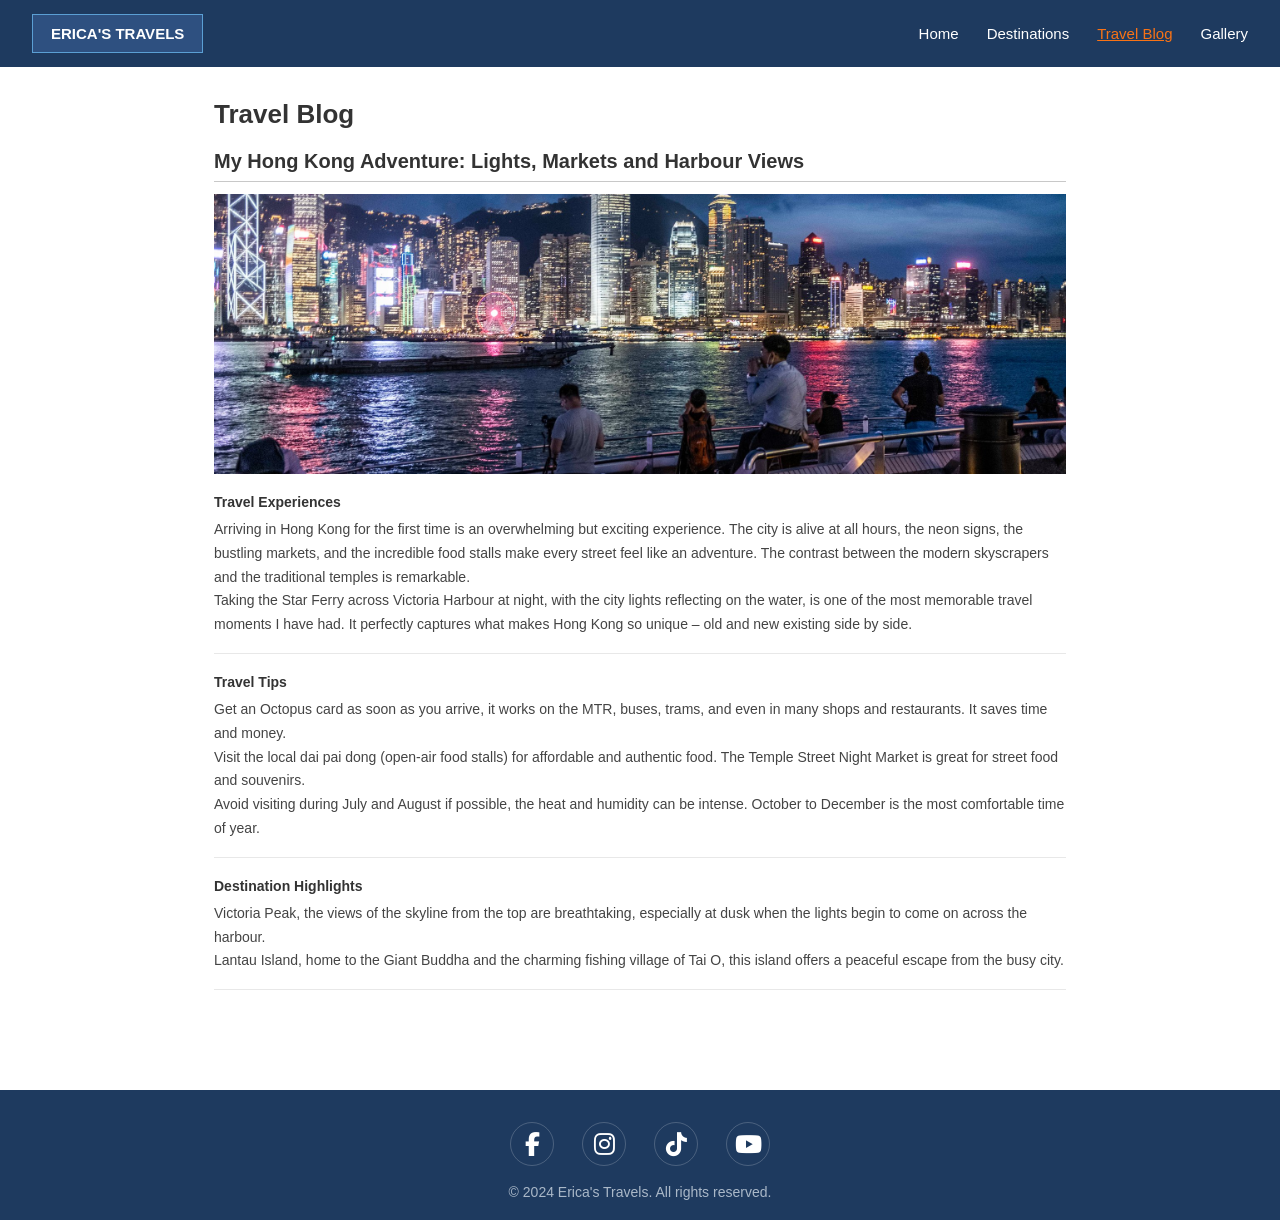
==== commit 8a8b3008: "Update blog.html punctuation from em-dashes to commas Co-Authored-By: Claude Sonnet 4.6 <noreply@ant" ====
--- a/blog.html
+++ b/blog.html
@@ -33,21 +33,21 @@
 
     <div class="blog-section">
       <h3>Travel Experiences</h3>
-      <p>Arriving in Hong Kong for the first time is an overwhelming but exciting experience. The city is alive at all hours – the neon signs, the bustling markets, and the incredible food stalls make every street feel like an adventure. The contrast between the modern skyscrapers and the traditional temples is remarkable.</p>
+      <p>Arriving in Hong Kong for the first time is an overwhelming but exciting experience. The city is alive at all hours, the neon signs, the bustling markets, and the incredible food stalls make every street feel like an adventure. The contrast between the modern skyscrapers and the traditional temples is remarkable.</p>
       <p>Taking the Star Ferry across Victoria Harbour at night, with the city lights reflecting on the water, is one of the most memorable travel moments I have had. It perfectly captures what makes Hong Kong so unique – old and new existing side by side.</p>
     </div>
 
     <div class="blog-section">
       <h3>Travel Tips</h3>
-      <p>Get an Octopus card as soon as you arrive – it works on the MTR, buses, trams, and even in many shops and restaurants. It saves time and money.</p>
+      <p>Get an Octopus card as soon as you arrive, it works on the MTR, buses, trams, and even in many shops and restaurants. It saves time and money.</p>
       <p>Visit the local dai pai dong (open-air food stalls) for affordable and authentic food. The Temple Street Night Market is great for street food and souvenirs.</p>
-      <p>Avoid visiting during July and August if possible – the heat and humidity can be intense. October to December is the most comfortable time of year.</p>
+      <p>Avoid visiting during July and August if possible, the heat and humidity can be intense. October to December is the most comfortable time of year.</p>
     </div>
 
     <div class="blog-section">
       <h3>Destination Highlights</h3>
-      <p>Victoria Peak – the views of the skyline from the top are breathtaking, especially at dusk when the lights begin to come on across the harbour.</p>
-      <p>Lantau Island – home to the Giant Buddha and the charming fishing village of Tai O, this island offers a peaceful escape from the busy city.</p>
+      <p>Victoria Peak, the views of the skyline from the top are breathtaking, especially at dusk when the lights begin to come on across the harbour.</p>
+      <p>Lantau Island, home to the Giant Buddha and the charming fishing village of Tai O, this island offers a peaceful escape from the busy city.</p>
     </div>
 
   </main>
--- a/css/style.css
+++ b/css/style.css
@@ -87,7 +87,6 @@
 }
 
 .hero-text-box {
-  border: 1px solid #c8c8c8;
   padding: 24px 32px;
   margin: 16px;
   text-align: center;
@@ -106,44 +105,50 @@
   line-height: 1.6;
 }
 
-/* ── HOME: FEATURED DESTINATION ── */
+/* ── HOME: FEATURED DESTINATIONS ── */
 
 .featured {
   margin-bottom: 32px;
 }
 
-.featured-card {
-  display: flex;
+.featured-grid {
+  display: grid;
+  grid-template-columns: repeat(3, 1fr);
   gap: 24px;
   border-top: 1px solid #c8c8c8;
   padding-top: 16px;
 }
 
-.featured-img {
-  width: 300px;
-  height: 220px;
-  flex-shrink: 0;
-}
-
-.featured-info {
+.featured-dest-card {
+  display: flex;
+  flex-direction: column;
+  border: 1px solid #e0e0e0;
+}
+
+.featured-dest-img {
+  width: 100%;
+  height: 180px;
+}
+
+.featured-dest-body {
+  padding: 14px;
   flex: 1;
   display: flex;
   flex-direction: column;
 }
 
-.featured-info h2 {
-  font-weight: bold;
-  font-size: 18px;
-  color: #333;
-  margin-bottom: 8px;
-}
-
-.featured-info p {
-  font-size: 14px;
+.featured-dest-body h2 {
+  font-weight: bold;
+  font-size: 16px;
+  color: #333;
+  margin-bottom: 6px;
+}
+
+.featured-dest-body p {
+  font-size: 13px;
   color: #555;
-  line-height: 1.6;
-  border-bottom: 1px solid #ddd;
-  padding-bottom: 12px;
+  line-height: 1.5;
+  flex: 1;
   margin-bottom: 12px;
 }
 
@@ -335,12 +340,14 @@
     justify-content: center;
   }
 
-  .featured-card,
+  .featured-grid {
+    grid-template-columns: 1fr;
+  }
+
   .destination-card {
     flex-direction: column;
   }
 
-  .featured-img,
   .dest-img {
     width: 100%;
   }
